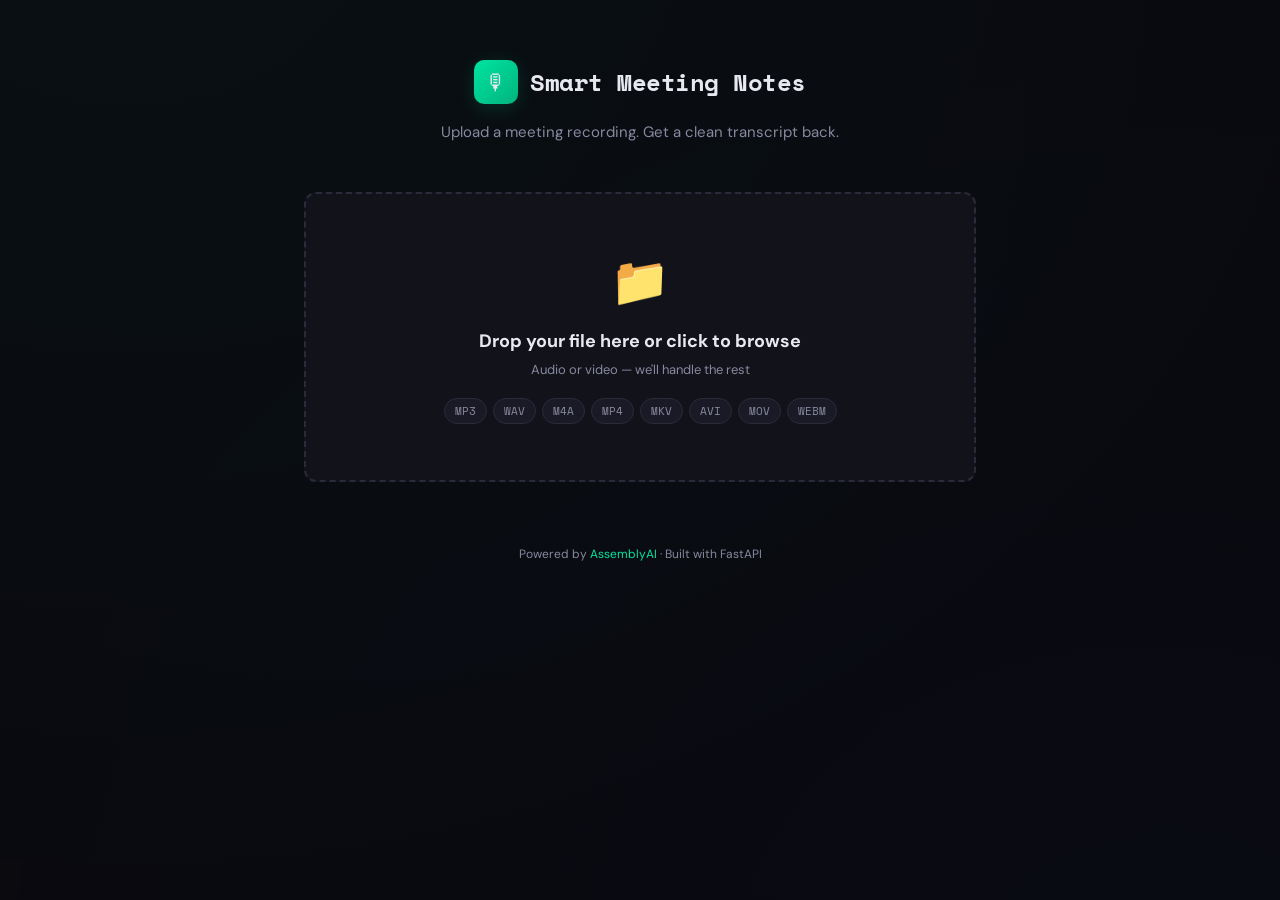
==== index.html @ ad55b028 "Initial commit" ====
<!DOCTYPE html>
<html lang="en">
<head>
    <meta charset="UTF-8">
    <meta name="viewport" content="width=device-width, initial-scale=1.0">
    <title>Smart Meeting Notes</title>
    <link href="https://fonts.googleapis.com/css2?family=DM+Sans:ital,wght@0,400;0,500;0,700&family=Space+Mono:wght@400;700&display=swap" rel="stylesheet">
    <style>
        :root {
            --bg: #0a0a0f;
            --surface: #12121a;
            --surface-2: #1a1a26;
            --border: #2a2a3a;
            --text: #e8e8f0;
            --text-dim: #8888a0;
            --accent: #00e5a0;
            --accent-glow: rgba(0, 229, 160, 0.15);
            --accent-dim: #00b37d;
            --danger: #ff4d6a;
            --radius: 12px;
        }

        * { margin: 0; padding: 0; box-sizing: border-box; }

        body {
            font-family: 'DM Sans', sans-serif;
            background: var(--bg);
            color: var(--text);
            min-height: 100vh;
            overflow-x: hidden;
        }

        /* Ambient background */
        body::before {
            content: '';
            position: fixed;
            top: -50%;
            left: -50%;
            width: 200%;
            height: 200%;
            background: radial-gradient(ellipse at 30% 20%, rgba(0, 229, 160, 0.03) 0%, transparent 50%),
                        radial-gradient(ellipse at 70% 80%, rgba(0, 100, 200, 0.02) 0%, transparent 50%);
            pointer-events: none;
            z-index: 0;
        }

        .container {
            max-width: 720px;
            margin: 0 auto;
            padding: 60px 24px;
            position: relative;
            z-index: 1;
        }

        /* Header */
        .header {
            text-align: center;
            margin-bottom: 48px;
        }

        .logo {
            display: inline-flex;
            align-items: center;
            gap: 12px;
            margin-bottom: 16px;
        }

        .logo-icon {
            width: 44px;
            height: 44px;
            background: linear-gradient(135deg, var(--accent), var(--accent-dim));
            border-radius: 10px;
            display: flex;
            align-items: center;
            justify-content: center;
            font-size: 22px;
            box-shadow: 0 4px 20px var(--accent-glow);
        }

        .logo-text {
            font-family: 'Space Mono', monospace;
            font-size: 24px;
            font-weight: 700;
            letter-spacing: -0.5px;
        }

        .tagline {
            color: var(--text-dim);
            font-size: 15px;
            line-height: 1.6;
        }

        /* Upload Zone */
        .upload-zone {
            border: 2px dashed var(--border);
            border-radius: var(--radius);
            padding: 56px 32px;
            text-align: center;
            cursor: pointer;
            transition: all 0.3s ease;
            background: var(--surface);
            position: relative;
            overflow: hidden;
        }

        .upload-zone::before {
            content: '';
            position: absolute;
            inset: 0;
            background: var(--accent-glow);
            opacity: 0;
            transition: opacity 0.3s ease;
        }

        .upload-zone:hover,
        .upload-zone.dragover {
            border-color: var(--accent);
        }

        .upload-zone:hover::before,
        .upload-zone.dragover::before {
            opacity: 1;
        }

        .upload-icon {
            font-size: 48px;
            margin-bottom: 16px;
            display: block;
        }

        .upload-title {
            font-size: 18px;
            font-weight: 700;
            margin-bottom: 8px;
        }

        .upload-subtitle {
            color: var(--text-dim);
            font-size: 13px;
        }

        .upload-formats {
            display: flex;
            gap: 6px;
            justify-content: center;
            flex-wrap: wrap;
            margin-top: 20px;
        }

        .format-tag {
            font-family: 'Space Mono', monospace;
            font-size: 11px;
            padding: 4px 10px;
            border-radius: 20px;
            background: var(--surface-2);
            color: var(--text-dim);
            border: 1px solid var(--border);
        }

        #file-input { display: none; }

        /* File Selected */
        .file-info {
            display: none;
            background: var(--surface);
            border: 1px solid var(--border);
            border-radius: var(--radius);
            padding: 20px 24px;
            margin-top: 16px;
            align-items: center;
            gap: 16px;
        }

        .file-info.visible {
            display: flex;
        }

        .file-icon {
            width: 44px;
            height: 44px;
            border-radius: 10px;
            background: var(--surface-2);
            display: flex;
            align-items: center;
            justify-content: center;
            font-size: 20px;
            flex-shrink: 0;
        }

        .file-details {
            flex: 1;
            min-width: 0;
        }

        .file-name {
            font-weight: 600;
            font-size: 14px;
            white-space: nowrap;
            overflow: hidden;
            text-overflow: ellipsis;
        }

        .file-size {
            color: var(--text-dim);
            font-size: 12px;
            margin-top: 2px;
        }

        .file-remove {
            background: none;
            border: none;
            color: var(--text-dim);
            cursor: pointer;
            font-size: 18px;
            padding: 4px;
            transition: color 0.2s;
        }

        .file-remove:hover { color: var(--danger); }

        /* Transcribe Button */
        .transcribe-btn {
            display: none;
            width: 100%;
            padding: 16px;
            margin-top: 16px;
            background: linear-gradient(135deg, var(--accent), var(--accent-dim));
            color: var(--bg);
            border: none;
            border-radius: var(--radius);
            font-family: 'DM Sans', sans-serif;
            font-size: 16px;
            font-weight: 700;
            cursor: pointer;
            transition: all 0.3s ease;
            letter-spacing: 0.3px;
        }

        .transcribe-btn.visible { display: block; }

        .transcribe-btn:hover {
            transform: translateY(-2px);
            box-shadow: 0 8px 30px var(--accent-glow);
        }

        .transcribe-btn:active { transform: translateY(0); }

        .transcribe-btn:disabled {
            opacity: 0.6;
            cursor: not-allowed;
            transform: none;
            box-shadow: none;
        }

        /* Progress */
        .progress-section {
            display: none;
            margin-top: 24px;
        }

        .progress-section.visible { display: block; }

        .progress-bar-track {
            height: 4px;
            background: var(--surface-2);
            border-radius: 4px;
            overflow: hidden;
            margin-bottom: 16px;
        }

        .progress-bar-fill {
            height: 100%;
            background: linear-gradient(90deg, var(--accent), var(--accent-dim));
            border-radius: 4px;
            width: 0%;
            transition: width 0.5s ease;
            animation: progress-pulse 2s ease-in-out infinite;
        }

        @keyframes progress-pulse {
            0%, 100% { opacity: 1; }
            50% { opacity: 0.7; }
        }

        .progress-steps {
            display: flex;
            flex-direction: column;
            gap: 12px;
        }

        .step {
            display: flex;
            align-items: center;
            gap: 12px;
            font-size: 14px;
            color: var(--text-dim);
            transition: color 0.3s;
        }

        .step.active { color: var(--text); }
        .step.done { color: var(--accent); }

        .step-dot {
            width: 8px;
            height: 8px;
            border-radius: 50%;
            background: var(--border);
            flex-shrink: 0;
            transition: all 0.3s;
        }

        .step.active .step-dot {
            background: var(--accent);
            box-shadow: 0 0 10px var(--accent-glow);
            animation: dot-pulse 1.5s infinite;
        }

        .step.done .step-dot { background: var(--accent); }

        @keyframes dot-pulse {
            0%, 100% { transform: scale(1); }
            50% { transform: scale(1.4); }
        }

        /* Result */
        .result-section {
            display: none;
            margin-top: 32px;
        }

        .result-section.visible { display: block; }

        .result-header {
            display: flex;
            align-items: center;
            justify-content: space-between;
            margin-bottom: 16px;
        }

        .result-title {
            font-family: 'Space Mono', monospace;
            font-size: 14px;
            color: var(--accent);
            display: flex;
            align-items: center;
            gap: 8px;
        }

        .result-actions {
            display: flex;
            gap: 8px;
        }

        .action-btn {
            padding: 8px 16px;
            border-radius: 8px;
            border: 1px solid var(--border);
            background: var(--surface);
            color: var(--text);
            font-family: 'DM Sans', sans-serif;
            font-size: 13px;
            font-weight: 500;
            cursor: pointer;
            transition: all 0.2s;
        }

        .action-btn:hover {
            border-color: var(--accent);
            background: var(--accent-glow);
        }

        .action-btn.primary {
            background: var(--accent);
            color: var(--bg);
            border-color: var(--accent);
        }

        .action-btn.primary:hover {
            background: var(--accent-dim);
        }

        .transcript-box {
            background: var(--surface);
            border: 1px solid var(--border);
            border-radius: var(--radius);
            padding: 24px;
            font-size: 14px;
            line-height: 1.8;
            max-height: 500px;
            overflow-y: auto;
            white-space: pre-wrap;
            font-family: 'DM Sans', sans-serif;
        }

        .transcript-box::-webkit-scrollbar { width: 6px; }
        .transcript-box::-webkit-scrollbar-track { background: transparent; }
        .transcript-box::-webkit-scrollbar-thumb {
            background: var(--border);
            border-radius: 3px;
        }

        /* Error */
        .error-msg {
            display: none;
            background: rgba(255, 77, 106, 0.1);
            border: 1px solid rgba(255, 77, 106, 0.3);
            border-radius: var(--radius);
            padding: 16px 20px;
            margin-top: 16px;
            color: var(--danger);
            font-size: 14px;
        }

        .error-msg.visible { display: block; }

        /* Footer */
        .footer {
            text-align: center;
            margin-top: 64px;
            color: var(--text-dim);
            font-size: 12px;
        }

        .footer a {
            color: var(--accent);
            text-decoration: none;
        }

        /* Mobile */
        @media (max-width: 600px) {
            .container { padding: 40px 16px; }
            .upload-zone { padding: 40px 20px; }
            .result-header { flex-direction: column; gap: 12px; align-items: flex-start; }
        }
    </style>
</head>
<body>
    <div class="container">
        <div class="header">
            <div class="logo">
                <div class="logo-icon">🎙</div>
                <span class="logo-text">Smart Meeting Notes</span>
            </div>
            <p class="tagline">Upload a meeting recording. Get a clean transcript back.</p>
        </div>

        <div class="upload-zone" id="upload-zone">
            <span class="upload-icon">📁</span>
            <div class="upload-title">Drop your file here or click to browse</div>
            <div class="upload-subtitle">Audio or video — we'll handle the rest</div>
            <div class="upload-formats">
                <span class="format-tag">MP3</span>
                <span class="format-tag">WAV</span>
                <span class="format-tag">M4A</span>
                <span class="format-tag">MP4</span>
                <span class="format-tag">MKV</span>
                <span class="format-tag">AVI</span>
                <span class="format-tag">MOV</span>
                <span class="format-tag">WEBM</span>
            </div>
            <input type="file" id="file-input" accept=".mp3,.wav,.m4a,.flac,.ogg,.aac,.wma,.mp4,.mkv,.avi,.mov,.webm,.flv,.wmv">
        </div>

        <div class="file-info" id="file-info">
            <div class="file-icon" id="file-icon">🎵</div>
            <div class="file-details">
                <div class="file-name" id="file-name"></div>
                <div class="file-size" id="file-size"></div>
            </div>
            <button class="file-remove" id="file-remove">✕</button>
        </div>

        <button class="transcribe-btn" id="transcribe-btn">Transcribe Meeting</button>

        <div class="progress-section" id="progress-section">
            <div class="progress-bar-track">
                <div class="progress-bar-fill" id="progress-bar"></div>
            </div>
            <div class="progress-steps">
                <div class="step" id="step-upload"><span class="step-dot"></span>Uploading file...</div>
                <div class="step" id="step-extract"><span class="step-dot"></span>Extracting audio...</div>
                <div class="step" id="step-transcribe"><span class="step-dot"></span>Transcribing with AssemblyAI...</div>
                <div class="step" id="step-done"><span class="step-dot"></span>Done!</div>
            </div>
        </div>

        <div class="error-msg" id="error-msg"></div>

        <div class="result-section" id="result-section">
            <div class="result-header">
                <div class="result-title">✅ Transcript Ready</div>
                <div class="result-actions">
                    <button class="action-btn" id="copy-btn">Copy</button>
                    <button class="action-btn primary" id="download-btn">Download .txt</button>
                </div>
            </div>
            <div class="transcript-box" id="transcript-box"></div>
        </div>

        <div class="footer">
            Powered by <a href="https://www.assemblyai.com/" target="_blank">AssemblyAI</a> &middot; Built with FastAPI
        </div>
    </div>

    <script>
        const API_URL = window.location.origin;

        const uploadZone = document.getElementById('upload-zone');
        const fileInput = document.getElementById('file-input');
        const fileInfo = document.getElementById('file-info');
        const fileName = document.getElementById('file-name');
        const fileSize = document.getElementById('file-size');
        const fileIcon = document.getElementById('file-icon');
        const fileRemove = document.getElementById('file-remove');
        const transcribeBtn = document.getElementById('transcribe-btn');
        const progressSection = document.getElementById('progress-section');
        const progressBar = document.getElementById('progress-bar');
        const resultSection = document.getElementById('result-section');
        const transcriptBox = document.getElementById('transcript-box');
        const errorMsg = document.getElementById('error-msg');
        const copyBtn = document.getElementById('copy-btn');
        const downloadBtn = document.getElementById('download-btn');

        let selectedFile = null;
        let transcriptText = '';

        const videoExts = ['.mp4', '.mkv', '.avi', '.mov', '.webm', '.flv', '.wmv'];

        function formatSize(bytes) {
            if (bytes < 1024) return bytes + ' B';
            if (bytes < 1048576) return (bytes / 1024).toFixed(1) + ' KB';
            return (bytes / 1048576).toFixed(1) + ' MB';
        }

        function isVideo(name) {
            return videoExts.some(ext => name.toLowerCase().endsWith(ext));
        }

        function showFile(file) {
            selectedFile = file;
            fileName.textContent = file.name;
            fileSize.textContent = formatSize(file.size);
            fileIcon.textContent = isVideo(file.name) ? '🎬' : '🎵';
            fileInfo.classList.add('visible');
            transcribeBtn.classList.add('visible');
            resultSection.classList.remove('visible');
            errorMsg.classList.remove('visible');
        }

        function clearFile() {
            selectedFile = null;
            fileInput.value = '';
            fileInfo.classList.remove('visible');
            transcribeBtn.classList.remove('visible');
        }

        function setStep(stepId, state) {
            const el = document.getElementById(stepId);
            el.classList.remove('active', 'done');
            if (state) el.classList.add(state);
        }

        function showError(msg) {
            errorMsg.textContent = msg;
            errorMsg.classList.add('visible');
        }

        // Drag & drop
        uploadZone.addEventListener('click', () => fileInput.click());

        uploadZone.addEventListener('dragover', (e) => {
            e.preventDefault();
            uploadZone.classList.add('dragover');
        });

        uploadZone.addEventListener('dragleave', () => {
            uploadZone.classList.remove('dragover');
        });

        uploadZone.addEventListener('drop', (e) => {
            e.preventDefault();
            uploadZone.classList.remove('dragover');
            if (e.dataTransfer.files.length) showFile(e.dataTransfer.files[0]);
        });

        fileInput.addEventListener('change', () => {
            if (fileInput.files.length) showFile(fileInput.files[0]);
        });

        fileRemove.addEventListener('click', clearFile);

        // Transcribe
        transcribeBtn.addEventListener('click', async () => {
            if (!selectedFile) return;

            transcribeBtn.disabled = true;
            transcribeBtn.textContent = 'Processing...';
            progressSection.classList.add('visible');
            resultSection.classList.remove('visible');
            errorMsg.classList.remove('visible');

            // Step 1: Upload
            setStep('step-upload', 'active');
            progressBar.style.width = '15%';

            const formData = new FormData();
            formData.append('file', selectedFile);

            try {
                // Step 2: Extracting
                setTimeout(() => {
                    setStep('step-upload', 'done');
                    setStep('step-extract', 'active');
                    progressBar.style.width = '35%';
                }, 2000);

                // Step 3: Transcribing
                setTimeout(() => {
                    setStep('step-extract', 'done');
                    setStep('step-transcribe', 'active');
                    progressBar.style.width = '65%';
                }, 5000);

                const response = await fetch(`${API_URL}/transcribe`, {
                    method: 'POST',
                    body: formData
                });

                if (!response.ok) {
                    const err = await response.json();
                    throw new Error(err.detail || 'Transcription failed');
                }

                transcriptText = await response.text();

                // Done
                setStep('step-transcribe', 'done');
                setStep('step-done', 'done');
                progressBar.style.width = '100%';

                setTimeout(() => {
                    progressSection.classList.remove('visible');
                    transcriptBox.textContent = transcriptText;
                    resultSection.classList.add('visible');
                    // Reset steps
                    ['step-upload', 'step-extract', 'step-transcribe', 'step-done'].forEach(s => setStep(s, null));
                    progressBar.style.width = '0%';
                }, 1000);

            } catch (err) {
                progressSection.classList.remove('visible');
                ['step-upload', 'step-extract', 'step-transcribe', 'step-done'].forEach(s => setStep(s, null));
                progressBar.style.width = '0%';
                showError(err.message);
            }

            transcribeBtn.disabled = false;
            transcribeBtn.textContent = 'Transcribe Meeting';
        });

        // Copy
        copyBtn.addEventListener('click', () => {
            navigator.clipboard.writeText(transcriptText);
            copyBtn.textContent = 'Copied!';
            setTimeout(() => copyBtn.textContent = 'Copy', 2000);
        });

        // Download
        downloadBtn.addEventListener('click', () => {
            const blob = new Blob([transcriptText], { type: 'text/plain' });
            const url = URL.createObjectURL(blob);
            const a = document.createElement('a');
            a.href = url;
            a.download = 'transcript.txt';
            a.click();
            URL.revokeObjectURL(url);
        });
    </script>
</body>
</html>
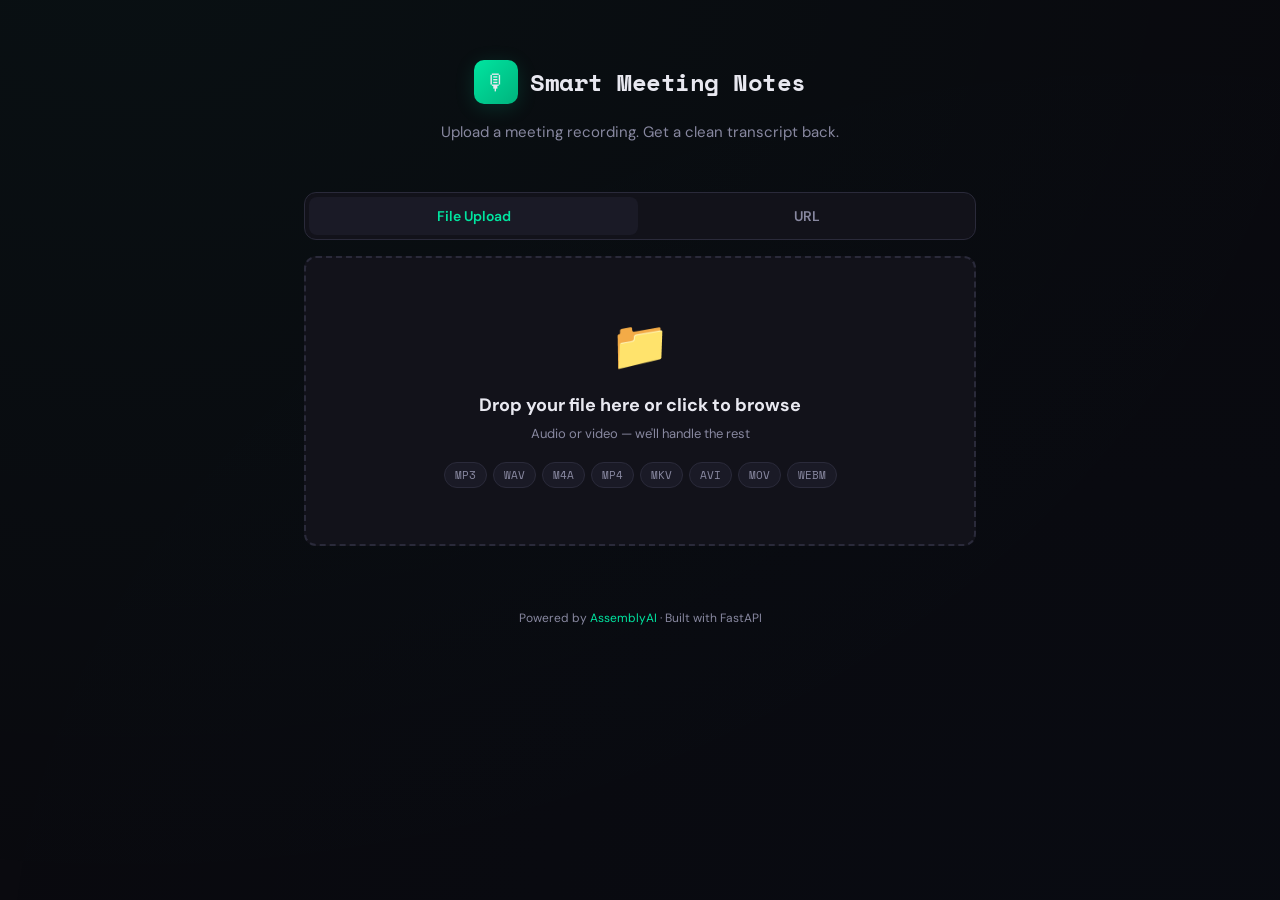
==== commit a4ddcfd3: "Add URL transcription and async task polling - POST /transcribe-url accepts JSON {url} (yt-dlp for Y" ====
--- a/index.html
+++ b/index.html
@@ -426,6 +426,74 @@
             text-decoration: none;
         }
 
+        /* Tabs */
+        .tabs {
+            display: flex;
+            gap: 4px;
+            background: var(--surface);
+            border: 1px solid var(--border);
+            border-radius: var(--radius);
+            padding: 4px;
+            margin-bottom: 16px;
+        }
+
+        .tab {
+            flex: 1;
+            padding: 10px 16px;
+            background: transparent;
+            border: none;
+            color: var(--text-dim);
+            font-family: 'DM Sans', sans-serif;
+            font-size: 14px;
+            font-weight: 600;
+            border-radius: 8px;
+            cursor: pointer;
+            transition: all 0.2s;
+        }
+
+        .tab:hover { color: var(--text); }
+
+        .tab.active {
+            background: var(--surface-2);
+            color: var(--accent);
+        }
+
+        /* URL panel */
+        .url-panel {
+            display: none;
+            background: var(--surface);
+            border: 1px solid var(--border);
+            border-radius: var(--radius);
+            padding: 24px;
+        }
+
+        .url-panel.visible { display: block; }
+
+        .url-input {
+            width: 100%;
+            padding: 14px 16px;
+            background: var(--surface-2);
+            border: 1px solid var(--border);
+            border-radius: 8px;
+            color: var(--text);
+            font-family: 'DM Sans', sans-serif;
+            font-size: 14px;
+            transition: border-color 0.2s;
+        }
+
+        .url-input:focus {
+            outline: none;
+            border-color: var(--accent);
+        }
+
+        .url-hint {
+            color: var(--text-dim);
+            font-size: 12px;
+            margin-top: 10px;
+        }
+
+        .upload-zone.hidden { display: none; }
+
         /* Mobile */
         @media (max-width: 600px) {
             .container { padding: 40px 16px; }
@@ -442,6 +510,17 @@
                 <span class="logo-text">Smart Meeting Notes</span>
             </div>
             <p class="tagline">Upload a meeting recording. Get a clean transcript back.</p>
+        </div>
+
+        <div class="tabs">
+            <button class="tab active" id="tab-file" data-mode="file">File Upload</button>
+            <button class="tab" id="tab-url" data-mode="url">URL</button>
+        </div>
+
+        <div class="url-panel" id="url-panel">
+            <input type="url" class="url-input" id="url-input"
+                   placeholder="https://youtube.com/watch?v=... or direct audio/video link">
+            <div class="url-hint">YouTube, Google Drive, or any direct audio/video URL.</div>
         </div>
 
         <div class="upload-zone" id="upload-zone">
@@ -477,7 +556,7 @@
                 <div class="progress-bar-fill" id="progress-bar"></div>
             </div>
             <div class="progress-steps">
-                <div class="step" id="step-upload"><span class="step-dot"></span>Uploading file...</div>
+                <div class="step" id="step-upload"><span class="step-dot"></span>Uploading / downloading...</div>
                 <div class="step" id="step-extract"><span class="step-dot"></span>Extracting audio...</div>
                 <div class="step" id="step-transcribe"><span class="step-dot"></span>Transcribing with AssemblyAI...</div>
                 <div class="step" id="step-done"><span class="step-dot"></span>Done!</div>
@@ -589,63 +668,115 @@
 
         fileRemove.addEventListener('click', clearFile);
 
+        // Tabs
+        const tabFile = document.getElementById('tab-file');
+        const tabUrl = document.getElementById('tab-url');
+        const urlPanel = document.getElementById('url-panel');
+        const urlInput = document.getElementById('url-input');
+        let mode = 'file';
+
+        function setMode(newMode) {
+            mode = newMode;
+            tabFile.classList.toggle('active', mode === 'file');
+            tabUrl.classList.toggle('active', mode === 'url');
+            uploadZone.classList.toggle('hidden', mode !== 'file');
+            fileInfo.classList.toggle('hidden', mode !== 'file');
+            urlPanel.classList.toggle('visible', mode === 'url');
+
+            if (mode === 'url') {
+                fileInfo.classList.remove('visible');
+                transcribeBtn.classList.add('visible');
+            } else {
+                transcribeBtn.classList.toggle('visible', !!selectedFile);
+            }
+            resultSection.classList.remove('visible');
+            errorMsg.classList.remove('visible');
+        }
+
+        tabFile.addEventListener('click', () => setMode('file'));
+        tabUrl.addEventListener('click', () => setMode('url'));
+
+        // Map backend stages to UI steps
+        function applyStage(stage) {
+            const order = ['queued', 'downloading', 'extracting', 'transcribing', 'done'];
+            const idx = order.indexOf(stage);
+            const stepMap = {
+                'queued':       { active: 'step-upload',     pct: 10 },
+                'downloading':  { active: 'step-upload',     pct: 25 },
+                'extracting':   { active: 'step-extract',    pct: 50, done: ['step-upload'] },
+                'transcribing': { active: 'step-transcribe', pct: 75, done: ['step-upload', 'step-extract'] },
+                'done':         { active: null,              pct: 100, done: ['step-upload', 'step-extract', 'step-transcribe', 'step-done'] },
+            };
+            const cfg = stepMap[stage];
+            if (!cfg) return;
+            ['step-upload', 'step-extract', 'step-transcribe', 'step-done'].forEach(s => setStep(s, null));
+            (cfg.done || []).forEach(s => setStep(s, 'done'));
+            if (cfg.active) setStep(cfg.active, 'active');
+            progressBar.style.width = cfg.pct + '%';
+        }
+
+        async function pollTask(taskId) {
+            while (true) {
+                const res = await fetch(`${API_URL}/status/${taskId}`);
+                if (!res.ok) throw new Error('Task lookup failed');
+                const data = await res.json();
+                applyStage(data.stage || 'queued');
+
+                if (data.status === 'done') return data.transcript;
+                if (data.status === 'error') throw new Error(data.error || 'Transcription failed');
+                await new Promise(r => setTimeout(r, 2000));
+            }
+        }
+
         // Transcribe
         transcribeBtn.addEventListener('click', async () => {
-            if (!selectedFile) return;
+            if (mode === 'file' && !selectedFile) return;
+            if (mode === 'url' && !urlInput.value.trim()) {
+                showError('Please enter a URL.');
+                return;
+            }
 
             transcribeBtn.disabled = true;
             transcribeBtn.textContent = 'Processing...';
             progressSection.classList.add('visible');
             resultSection.classList.remove('visible');
             errorMsg.classList.remove('visible');
-
-            // Step 1: Upload
-            setStep('step-upload', 'active');
-            progressBar.style.width = '15%';
-
-            const formData = new FormData();
-            formData.append('file', selectedFile);
+            applyStage('queued');
 
             try {
-                // Step 2: Extracting
-                setTimeout(() => {
-                    setStep('step-upload', 'done');
-                    setStep('step-extract', 'active');
-                    progressBar.style.width = '35%';
-                }, 2000);
-
-                // Step 3: Transcribing
-                setTimeout(() => {
-                    setStep('step-extract', 'done');
-                    setStep('step-transcribe', 'active');
-                    progressBar.style.width = '65%';
-                }, 5000);
-
-                const response = await fetch(`${API_URL}/transcribe`, {
-                    method: 'POST',
-                    body: formData
-                });
-
-                if (!response.ok) {
-                    const err = await response.json();
-                    throw new Error(err.detail || 'Transcription failed');
+                let startRes;
+                if (mode === 'file') {
+                    const formData = new FormData();
+                    formData.append('file', selectedFile);
+                    startRes = await fetch(`${API_URL}/transcribe`, {
+                        method: 'POST',
+                        body: formData
+                    });
+                } else {
+                    startRes = await fetch(`${API_URL}/transcribe-url`, {
+                        method: 'POST',
+                        headers: { 'Content-Type': 'application/json' },
+                        body: JSON.stringify({ url: urlInput.value.trim() })
+                    });
                 }
 
-                transcriptText = await response.text();
-
-                // Done
-                setStep('step-transcribe', 'done');
-                setStep('step-done', 'done');
-                progressBar.style.width = '100%';
+                if (!startRes.ok) {
+                    const err = await startRes.json().catch(() => ({}));
+                    throw new Error(err.detail || 'Failed to start task');
+                }
+
+                const { task_id } = await startRes.json();
+                transcriptText = await pollTask(task_id);
+
+                applyStage('done');
 
                 setTimeout(() => {
                     progressSection.classList.remove('visible');
                     transcriptBox.textContent = transcriptText;
                     resultSection.classList.add('visible');
-                    // Reset steps
                     ['step-upload', 'step-extract', 'step-transcribe', 'step-done'].forEach(s => setStep(s, null));
                     progressBar.style.width = '0%';
-                }, 1000);
+                }, 800);
 
             } catch (err) {
                 progressSection.classList.remove('visible');
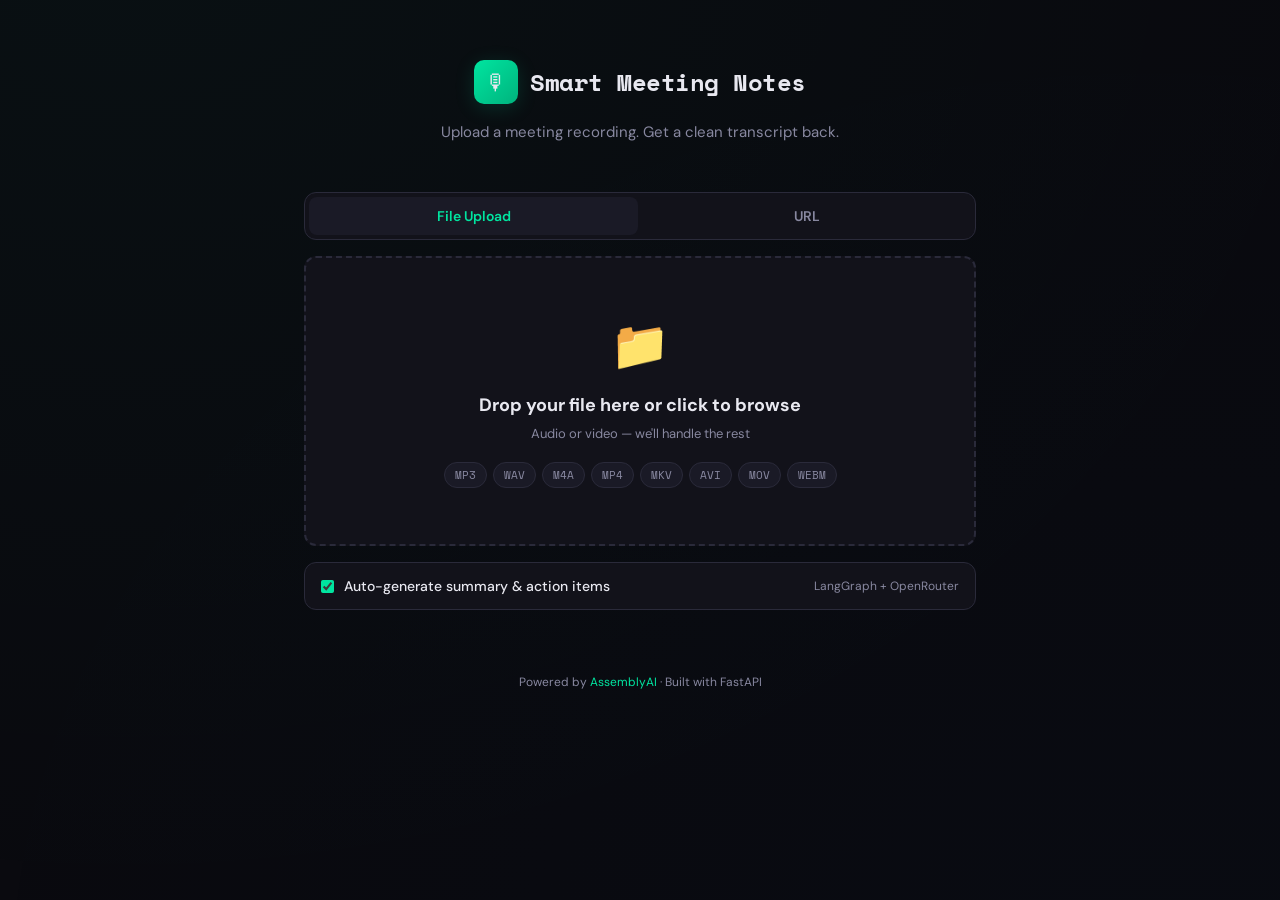
==== commit 66ed1a66: "Add LangGraph multi-agent summarization pipeline - agents/pipeline.py: StateGraph with 5 nodes   * T" ====
--- a/index.html
+++ b/index.html
@@ -494,6 +494,98 @@
 
         .upload-zone.hidden { display: none; }
 
+        /* Summarize toggle */
+        .summarize-toggle {
+            display: flex;
+            align-items: center;
+            gap: 10px;
+            margin-top: 16px;
+            padding: 14px 16px;
+            background: var(--surface);
+            border: 1px solid var(--border);
+            border-radius: var(--radius);
+            cursor: pointer;
+            user-select: none;
+        }
+
+        .summarize-toggle input { cursor: pointer; accent-color: var(--accent); }
+
+        .summarize-toggle-label {
+            font-size: 14px;
+            font-weight: 500;
+        }
+
+        .summarize-toggle-hint {
+            font-size: 12px;
+            color: var(--text-dim);
+            margin-left: auto;
+        }
+
+        /* Result tabs */
+        .result-tabs {
+            display: flex;
+            gap: 4px;
+            overflow-x: auto;
+            margin-bottom: 16px;
+            border-bottom: 1px solid var(--border);
+        }
+
+        .result-tab {
+            padding: 10px 16px;
+            background: transparent;
+            border: none;
+            color: var(--text-dim);
+            font-family: 'DM Sans', sans-serif;
+            font-size: 13px;
+            font-weight: 600;
+            cursor: pointer;
+            border-bottom: 2px solid transparent;
+            white-space: nowrap;
+            transition: all 0.2s;
+        }
+
+        .result-tab:hover { color: var(--text); }
+
+        .result-tab.active {
+            color: var(--accent);
+            border-bottom-color: var(--accent);
+        }
+
+        .result-panel { display: none; }
+        .result-panel.active { display: block; }
+
+        .result-list {
+            list-style: none;
+            padding: 0;
+            margin: 0;
+        }
+
+        .result-list li {
+            background: var(--surface);
+            border: 1px solid var(--border);
+            border-radius: var(--radius);
+            padding: 14px 18px;
+            margin-bottom: 10px;
+            font-size: 14px;
+            line-height: 1.6;
+        }
+
+        .result-list li .meta {
+            display: block;
+            color: var(--text-dim);
+            font-size: 12px;
+            margin-top: 6px;
+            font-family: 'Space Mono', monospace;
+        }
+
+        .result-empty {
+            color: var(--text-dim);
+            font-size: 13px;
+            font-style: italic;
+            padding: 20px;
+            text-align: center;
+        }
+
         /* Mobile */
         @media (max-width: 600px) {
             .container { padding: 40px 16px; }
@@ -549,6 +641,12 @@
             <button class="file-remove" id="file-remove">✕</button>
         </div>
 
+        <label class="summarize-toggle" for="summarize-check">
+            <input type="checkbox" id="summarize-check" checked>
+            <span class="summarize-toggle-label">Auto-generate summary & action items</span>
+            <span class="summarize-toggle-hint">LangGraph + OpenRouter</span>
+        </label>
+
         <button class="transcribe-btn" id="transcribe-btn">Transcribe Meeting</button>
 
         <div class="progress-section" id="progress-section">
@@ -559,6 +657,7 @@
                 <div class="step" id="step-upload"><span class="step-dot"></span>Uploading / downloading...</div>
                 <div class="step" id="step-extract"><span class="step-dot"></span>Extracting audio...</div>
                 <div class="step" id="step-transcribe"><span class="step-dot"></span>Transcribing with AssemblyAI...</div>
+                <div class="step" id="step-summarize"><span class="step-dot"></span>Running summarization agents...</div>
                 <div class="step" id="step-done"><span class="step-dot"></span>Done!</div>
             </div>
         </div>
@@ -567,13 +666,36 @@
 
         <div class="result-section" id="result-section">
             <div class="result-header">
-                <div class="result-title">✅ Transcript Ready</div>
+                <div class="result-title">✅ Results Ready</div>
                 <div class="result-actions">
                     <button class="action-btn" id="copy-btn">Copy</button>
                     <button class="action-btn primary" id="download-btn">Download .txt</button>
                 </div>
             </div>
-            <div class="transcript-box" id="transcript-box"></div>
+
+            <div class="result-tabs" id="result-tabs">
+                <button class="result-tab active" data-panel="panel-transcript">Transcript</button>
+                <button class="result-tab" data-panel="panel-summary">Summary</button>
+                <button class="result-tab" data-panel="panel-actions">Action Items</button>
+                <button class="result-tab" data-panel="panel-decisions">Decisions</button>
+                <button class="result-tab" data-panel="panel-next">Next Steps</button>
+            </div>
+
+            <div class="result-panel active" id="panel-transcript">
+                <div class="transcript-box" id="transcript-box"></div>
+            </div>
+            <div class="result-panel" id="panel-summary">
+                <ul class="result-list" id="summary-list"></ul>
+            </div>
+            <div class="result-panel" id="panel-actions">
+                <ul class="result-list" id="actions-list"></ul>
+            </div>
+            <div class="result-panel" id="panel-decisions">
+                <ul class="result-list" id="decisions-list"></ul>
+            </div>
+            <div class="result-panel" id="panel-next">
+                <ul class="result-list" id="next-list"></ul>
+            </div>
         </div>
 
         <div class="footer">
@@ -673,7 +795,10 @@
         const tabUrl = document.getElementById('tab-url');
         const urlPanel = document.getElementById('url-panel');
         const urlInput = document.getElementById('url-input');
+        const summarizeCheck = document.getElementById('summarize-check');
+        const ALL_STEPS = ['step-upload', 'step-extract', 'step-transcribe', 'step-summarize', 'step-done'];
         let mode = 'file';
+        let lastResult = null;
 
         function setMode(newMode) {
             mode = newMode;
@@ -698,18 +823,17 @@
 
         // Map backend stages to UI steps
         function applyStage(stage) {
-            const order = ['queued', 'downloading', 'extracting', 'transcribing', 'done'];
-            const idx = order.indexOf(stage);
             const stepMap = {
                 'queued':       { active: 'step-upload',     pct: 10 },
                 'downloading':  { active: 'step-upload',     pct: 25 },
-                'extracting':   { active: 'step-extract',    pct: 50, done: ['step-upload'] },
-                'transcribing': { active: 'step-transcribe', pct: 75, done: ['step-upload', 'step-extract'] },
-                'done':         { active: null,              pct: 100, done: ['step-upload', 'step-extract', 'step-transcribe', 'step-done'] },
+                'extracting':   { active: 'step-extract',    pct: 45, done: ['step-upload'] },
+                'transcribing': { active: 'step-transcribe', pct: 65, done: ['step-upload', 'step-extract'] },
+                'summarizing':  { active: 'step-summarize',  pct: 85, done: ['step-upload', 'step-extract', 'step-transcribe'] },
+                'done':         { active: null,              pct: 100, done: ALL_STEPS },
             };
             const cfg = stepMap[stage];
             if (!cfg) return;
-            ['step-upload', 'step-extract', 'step-transcribe', 'step-done'].forEach(s => setStep(s, null));
+            ALL_STEPS.forEach(s => setStep(s, null));
             (cfg.done || []).forEach(s => setStep(s, 'done'));
             if (cfg.active) setStep(cfg.active, 'active');
             progressBar.style.width = cfg.pct + '%';
@@ -722,10 +846,57 @@
                 const data = await res.json();
                 applyStage(data.stage || 'queued');
 
-                if (data.status === 'done') return data.transcript;
+                if (data.status === 'done') return data;
                 if (data.status === 'error') throw new Error(data.error || 'Transcription failed');
                 await new Promise(r => setTimeout(r, 2000));
             }
+        }
+
+        // Result tab switching
+        document.querySelectorAll('.result-tab').forEach(btn => {
+            btn.addEventListener('click', () => {
+                document.querySelectorAll('.result-tab').forEach(t => t.classList.remove('active'));
+                document.querySelectorAll('.result-panel').forEach(p => p.classList.remove('active'));
+                btn.classList.add('active');
+                document.getElementById(btn.dataset.panel).classList.add('active');
+            });
+        });
+
+        function renderBullets(listEl, items) {
+            listEl.innerHTML = '';
+            if (!items || !items.length) {
+                listEl.innerHTML = '<div class="result-empty">Nothing extracted.</div>';
+                return;
+            }
+            items.forEach(item => {
+                const li = document.createElement('li');
+                if (typeof item === 'string') {
+                    li.textContent = item;
+                } else if (item && typeof item === 'object') {
+                    const main = item.task || item.decision || item.step || JSON.stringify(item);
+                    li.textContent = main;
+                    const metaBits = [];
+                    if (item.owner) metaBits.push('Owner: ' + item.owner);
+                    if (item.deadline) metaBits.push('Due: ' + item.deadline);
+                    if (item.context) metaBits.push(item.context);
+                    if (metaBits.length) {
+                        const meta = document.createElement('span');
+                        meta.className = 'meta';
+                        meta.textContent = metaBits.join(' · ');
+                        li.appendChild(meta);
+                    }
+                }
+                listEl.appendChild(li);
+            });
+        }
+
+        function renderResults(data) {
+            lastResult = data;
+            transcriptBox.textContent = data.transcript || '';
+            renderBullets(document.getElementById('summary-list'), data.summary || []);
+            renderBullets(document.getElementById('actions-list'), data.action_items || []);
+            renderBullets(document.getElementById('decisions-list'), data.decisions || []);
+            renderBullets(document.getElementById('next-list'), data.next_steps || []);
         }
 
         // Transcribe
@@ -744,16 +915,17 @@
             applyStage('queued');
 
             try {
+                const wantSummary = summarizeCheck.checked ? '?summarize=true' : '';
                 let startRes;
                 if (mode === 'file') {
                     const formData = new FormData();
                     formData.append('file', selectedFile);
-                    startRes = await fetch(`${API_URL}/transcribe`, {
+                    startRes = await fetch(`${API_URL}/transcribe${wantSummary}`, {
                         method: 'POST',
                         body: formData
                     });
                 } else {
-                    startRes = await fetch(`${API_URL}/transcribe-url`, {
+                    startRes = await fetch(`${API_URL}/transcribe-url${wantSummary}`, {
                         method: 'POST',
                         headers: { 'Content-Type': 'application/json' },
                         body: JSON.stringify({ url: urlInput.value.trim() })
@@ -766,21 +938,22 @@
                 }
 
                 const { task_id } = await startRes.json();
-                transcriptText = await pollTask(task_id);
+                const data = await pollTask(task_id);
+                transcriptText = data.transcript || '';
 
                 applyStage('done');
 
                 setTimeout(() => {
                     progressSection.classList.remove('visible');
-                    transcriptBox.textContent = transcriptText;
+                    renderResults(data);
                     resultSection.classList.add('visible');
-                    ['step-upload', 'step-extract', 'step-transcribe', 'step-done'].forEach(s => setStep(s, null));
+                    ALL_STEPS.forEach(s => setStep(s, null));
                     progressBar.style.width = '0%';
                 }, 800);
 
             } catch (err) {
                 progressSection.classList.remove('visible');
-                ['step-upload', 'step-extract', 'step-transcribe', 'step-done'].forEach(s => setStep(s, null));
+                ALL_STEPS.forEach(s => setStep(s, null));
                 progressBar.style.width = '0%';
                 showError(err.message);
             }
